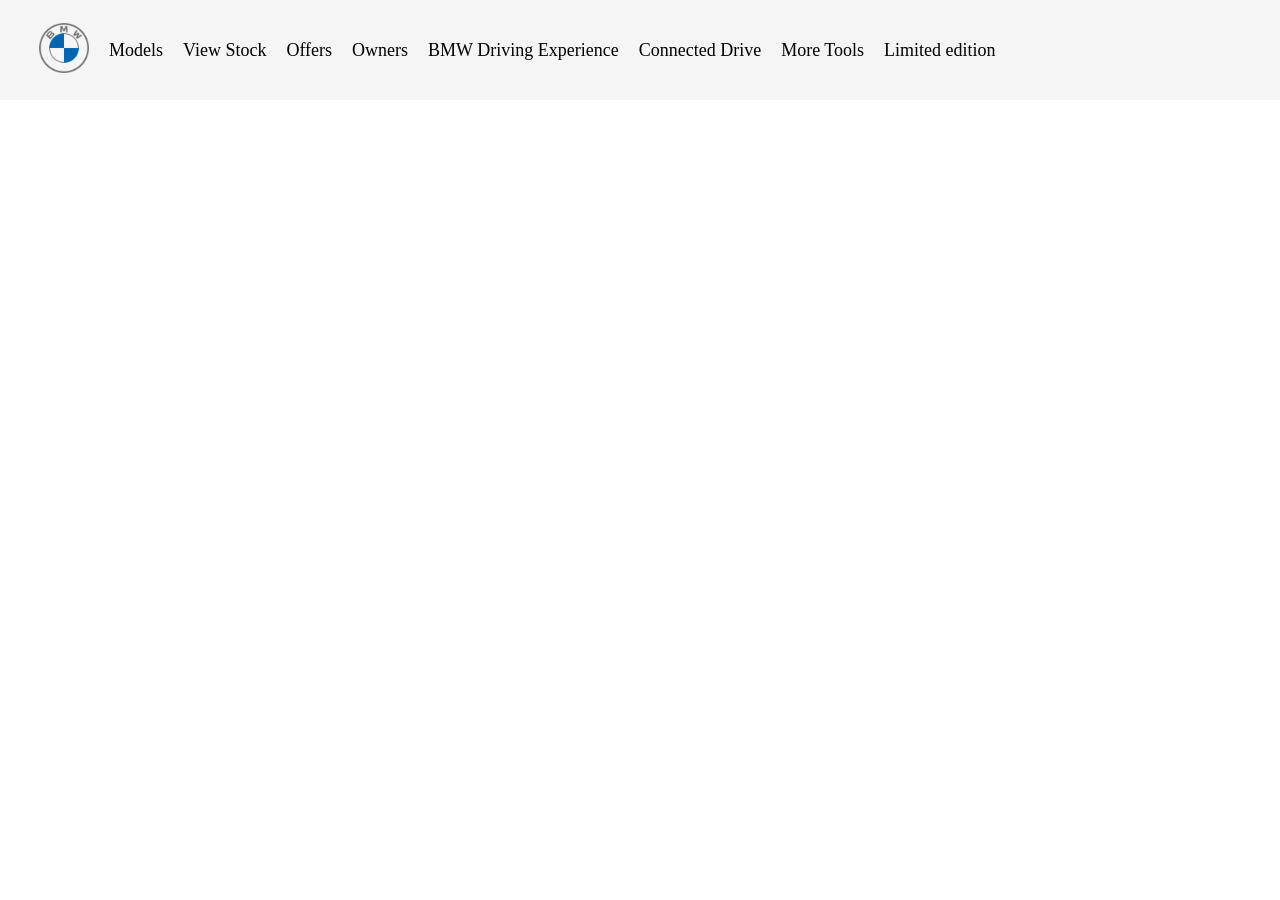
==== Home.html @ 0df1458c "Add files via upload" ====
<!DOCTYPE html>
<html>
<head>
    <meta charset='utf-8'>
    <meta http-equiv='X-UA-Compatible' content='IE=edge'>
    <title>Page Title</title>
    <meta name='viewport' content='width=device-width, initial-scale=1'>
    <link rel='stylesheet' type='text/css' media='screen' href='main.css'>
    <script src='main.js'></script>
    <style>
        body {
            margin: 0;
            padding: 0;
            overflow: hidden; /* Prevents scrollbars due to video size */
        }

        /* Video container */
        #video-container {
            position: fixed;
            top: 0;
            left: 0;
            width: 100%;
            height: 100%;
            overflow: hidden;
            z-index: -1; /* Ensure the video is behind other content */
        }

        /* Styling for video element */
        video {
            min-width: 100%;
            min-height: 100%;
            width: auto;
            height: auto;
            position: absolute;
            top: 50%;
            left: 50%;
            transform: translate(-50%, -50%);
            z-index: -1; /* Ensure the video is behind other content */
        }

        /* Navbar styling */
        .navbar {
            text-decoration: none;
            background-color: whitesmoke;
            height: 100px;
            display: flex;
            align-items: center;
            
            padding: 0 29px;
            z-index: 1; /* Ensure the navbar is in front of the video */
        }

        .navbar a {
            color: black;
            text-decoration: none;
            padding: 10px;
            font-size: 18px;
        }

        .navbar a:hover {
            background-color: black;
            
            opacity: 0.7;
        }

        .navbar a img {
            width: 50px;
        }
        .navbar:hover {
            background-color: black;
            opacity: 0.7;
            color: white;
        }
        .navbar:hover a {
            color: white;
        }
        .navbar a {
            color: black;
            text-decoration: none;
            padding: 10px;
            font-size: 18px;
            transition: all 0.3s ease; /* Smooth transition for underline */
            position: relative; /* Required for absolute positioning of the underline */
        }

        .navbar a:hover {
            color: white;
        }

        .navbar a:hover::after {
            content: '';
            position: absolute;
            left: 0;
            bottom: -3px; /* Adjust as needed to position the underline */
            width: 100%;
            height: 3px; /* Adjust as needed to change the thickness of the underline */
            background-color: rgb(57, 174, 220); /* Change to your desired color */
            z-index: 2; /* Ensure the underline is above the navbar background */
        }

        .first-box{
            background-color: antiquewhite;
            margin-left: auto;
            width: 50%;
        }
        .second-box{
            background-color: azure;
            margin-right: auto;
            width: 50%;

        }

        
    </style>
</head>
<body>

  <!-- Video Background -->
<div id="video-container">
    <video autoplay audio loop src="bmw.mp4" style="opacity: 0.8;">
        <source src="bmw.mp4" type="video/mp4">
        Your browser does not support the video tag.
    </video>
    <!-- BMW Opening Sentence -->
    <h1 style="color: white; position: absolute; top: 40%; left: 50%; transform: translateX(-50%); text-align: center; z-index: 1; font-family: 'Times New Roman', Times, serif;font-size: 50px;">
        Experience the Ultimate Driving Machine
    </h1>
</div>


    <!-- Navbar -->
    <div class="navbar">
        <!-- BMW Logo -->
        <a href="https://www.bmw.com"><img src="logo.png" alt="BMW Logo" ></a>
        
        <!-- Navigation Links -->
        <a href="Home.html">Models</a>
        <a href="Home.html">View Stock</a>
        <a href="Home.html">Offers</a>
        <a href="Home.html">Owners</a>
        <a href="Home.html">BMW Driving Experience</a>
        <a href="Home.html">Connected Drive</a>
        <a href="Home.html">More Tools</a>
        <a href="Home.html">Limited edition</a>
    </div>
<div class="double-box">
    <div class="first-box">

    </div>
    <div class="second box">

    </div>
</div>
</body>
</html>
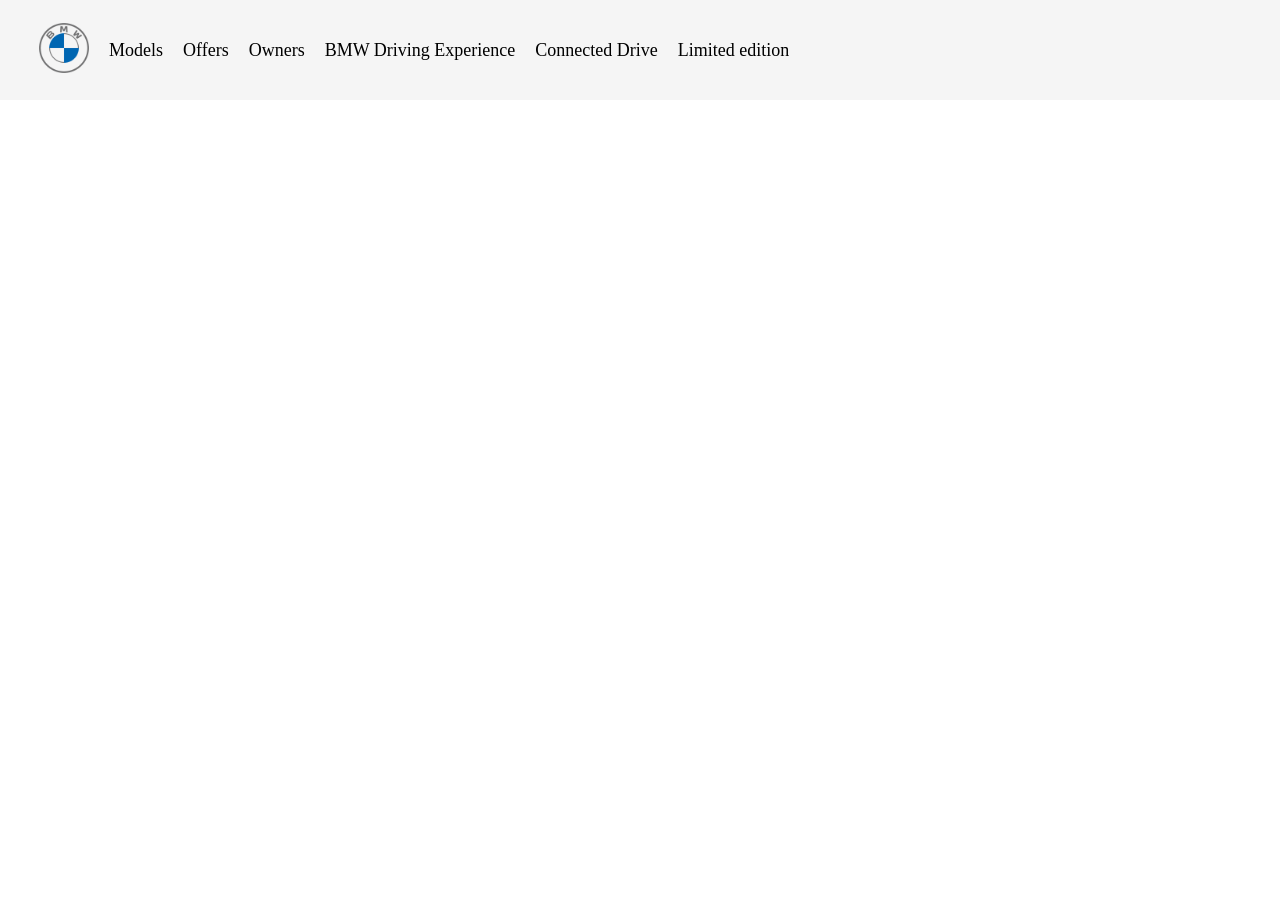
==== commit 2727ecd7: "Update Home.html" ====
--- a/Home.html
+++ b/Home.html
@@ -5,8 +5,6 @@
     <meta http-equiv='X-UA-Compatible' content='IE=edge'>
     <title>Page Title</title>
     <meta name='viewport' content='width=device-width, initial-scale=1'>
-    <link rel='stylesheet' type='text/css' media='screen' href='main.css'>
-    <script src='main.js'></script>
     <style>
         body {
             margin: 0;
@@ -117,8 +115,9 @@
 
   <!-- Video Background -->
 <div id="video-container">
-    <video autoplay audio loop src="bmw.mp4" style="opacity: 0.8;">
+    <video id="video" src="bmw.mp4" autoplay muted loop style="opacity: 0.8;">
         <source src="bmw.mp4" type="video/mp4">
+        <source src="bmw.ogg" type="video/ogg">
         Your browser does not support the video tag.
     </video>
     <!-- BMW Opening Sentence -->
@@ -131,16 +130,16 @@
     <!-- Navbar -->
     <div class="navbar">
         <!-- BMW Logo -->
-        <a href="https://www.bmw.com"><img src="logo.png" alt="BMW Logo" ></a>
+        <a href="#"><img src="logo.png" alt="BMW Logo" ></a>
         
         <!-- Navigation Links -->
         <a href="Home.html">Models</a>
-        <a href="Home.html">View Stock</a>
+        <!-- <a href="Home.html">View Stock</a> -->
         <a href="Home.html">Offers</a>
         <a href="Home.html">Owners</a>
         <a href="Home.html">BMW Driving Experience</a>
         <a href="Home.html">Connected Drive</a>
-        <a href="Home.html">More Tools</a>
+        <!-- <a href="Home.html">More Tools</a> -->
         <a href="Home.html">Limited edition</a>
     </div>
 <div class="double-box">
@@ -151,5 +150,11 @@
 
     </div>
 </div>
+<script>
+    document.addEventListener("DOMContentLoaded", function() {
+  const video = document.getElementById("video");
+  video.play();
+});
+</script>
 </body>
 </html>
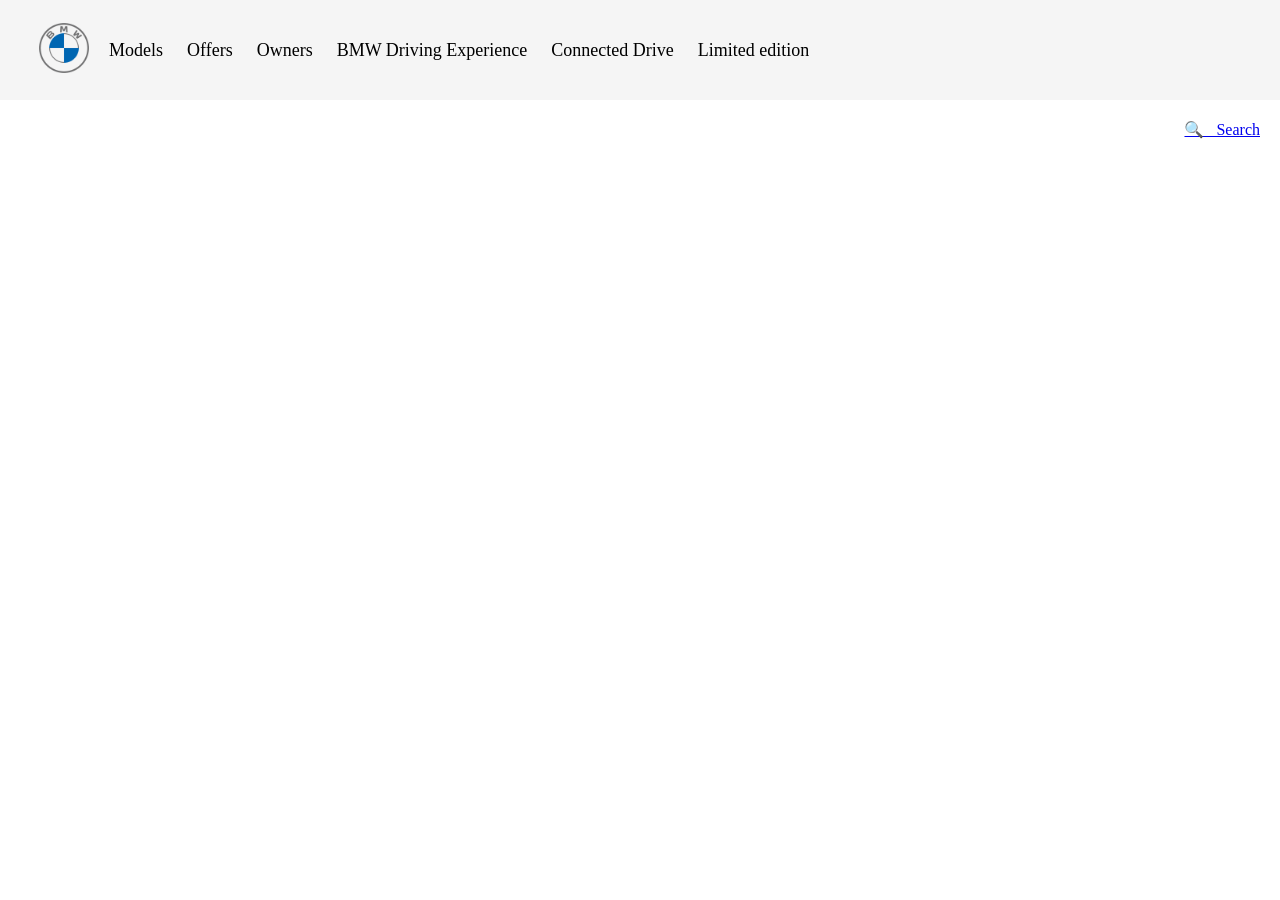
==== commit e4a51af0: "Update Home.html" ====
--- a/Home.html
+++ b/Home.html
@@ -43,7 +43,6 @@
             height: 100px;
             display: flex;
             align-items: center;
-            
             padding: 0 29px;
             z-index: 1; /* Ensure the navbar is in front of the video */
         }
@@ -107,7 +106,13 @@
             width: 50%;
 
         }
-
+        .search {
+            position:relative;
+            float: right;
+            top: 20px;  
+            margin-right: 20px;
+                        
+        }
         
     </style>
 </head>
@@ -131,7 +136,7 @@
     <div class="navbar">
         <!-- BMW Logo -->
         <a href="#"><img src="logo.png" alt="BMW Logo" ></a>
-        
+        <div class="menu">
         <!-- Navigation Links -->
         <a href="Home.html">Models</a>
         <!-- <a href="Home.html">View Stock</a> -->
@@ -141,6 +146,11 @@
         <a href="Home.html">Connected Drive</a>
         <!-- <a href="Home.html">More Tools</a> -->
         <a href="Home.html">Limited edition</a>
+    </div>
+    
+    </div>
+    <div class="search">
+        <a href="#">&#x1f50d; &nbsp; Search</a>
     </div>
 <div class="double-box">
     <div class="first-box">
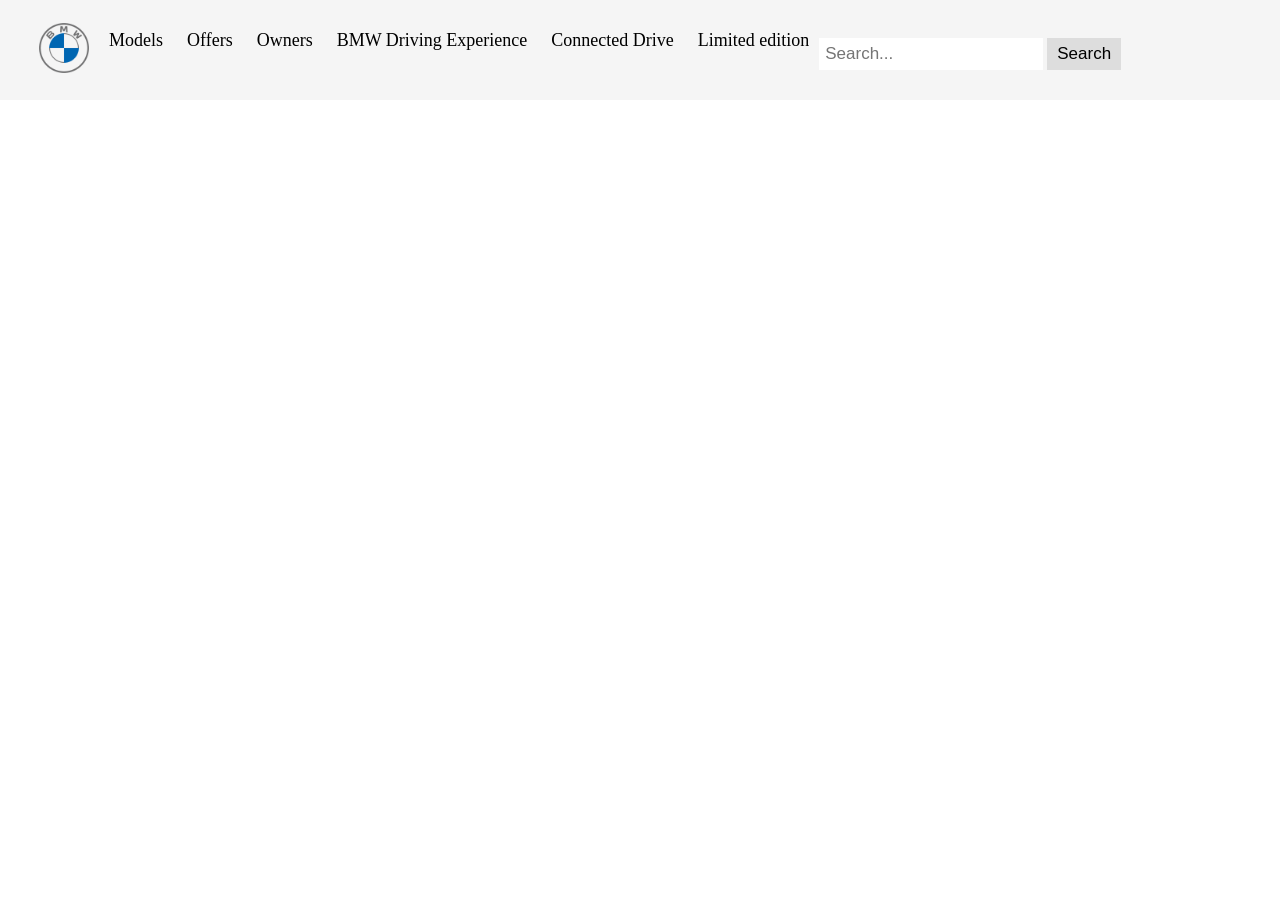
==== commit 1bcba21b: "Update Home.html" ====
--- a/Home.html
+++ b/Home.html
@@ -106,13 +106,28 @@
             width: 50%;
 
         }
-        .search {
-            position:relative;
+        .search-container {
+            position: relative;
+            margin-right: 10px;
             float: right;
-            top: 20px;  
-            margin-right: 20px;
-                        
         }
+
+        .search-container input[type=text] {
+            padding: 6px;
+            margin-top: 8px;
+            font-size: 17px;
+            border: none;
+        }
+
+        .search-container button {
+            padding: 6px 10px;
+            margin-top: 8px;
+            background: #ddd;
+            font-size: 17px;
+            border: none;
+            cursor: pointer;
+        }
+
         
     </style>
 </head>
@@ -146,11 +161,13 @@
         <a href="Home.html">Connected Drive</a>
         <!-- <a href="Home.html">More Tools</a> -->
         <a href="Home.html">Limited edition</a>
+        <div class="search-container">
+            <form action="/search" method="GET">
+                <input type="text" placeholder="Search..." name="search">
+                <button type="submit">Search</button>
+            </form>
+        </div>
     </div>
-    
-    </div>
-    <div class="search">
-        <a href="#">&#x1f50d; &nbsp; Search</a>
     </div>
 <div class="double-box">
     <div class="first-box">
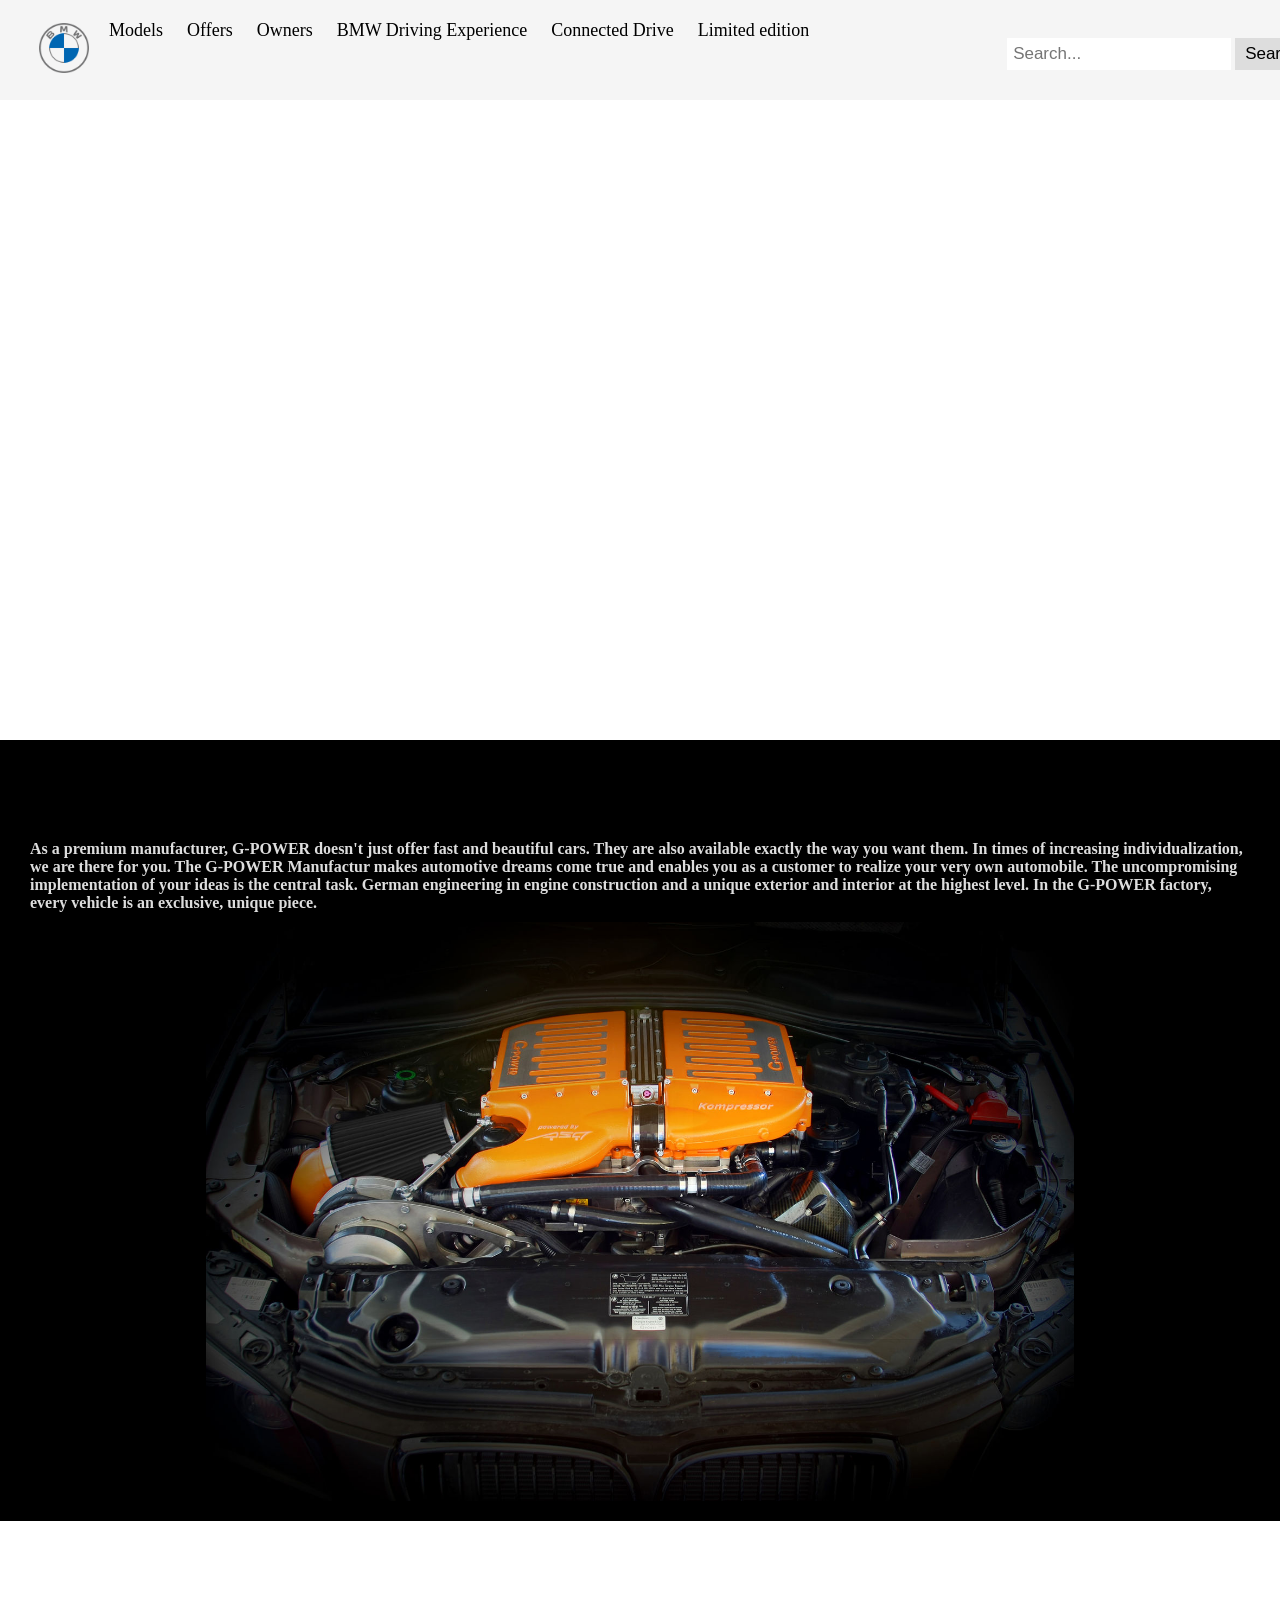
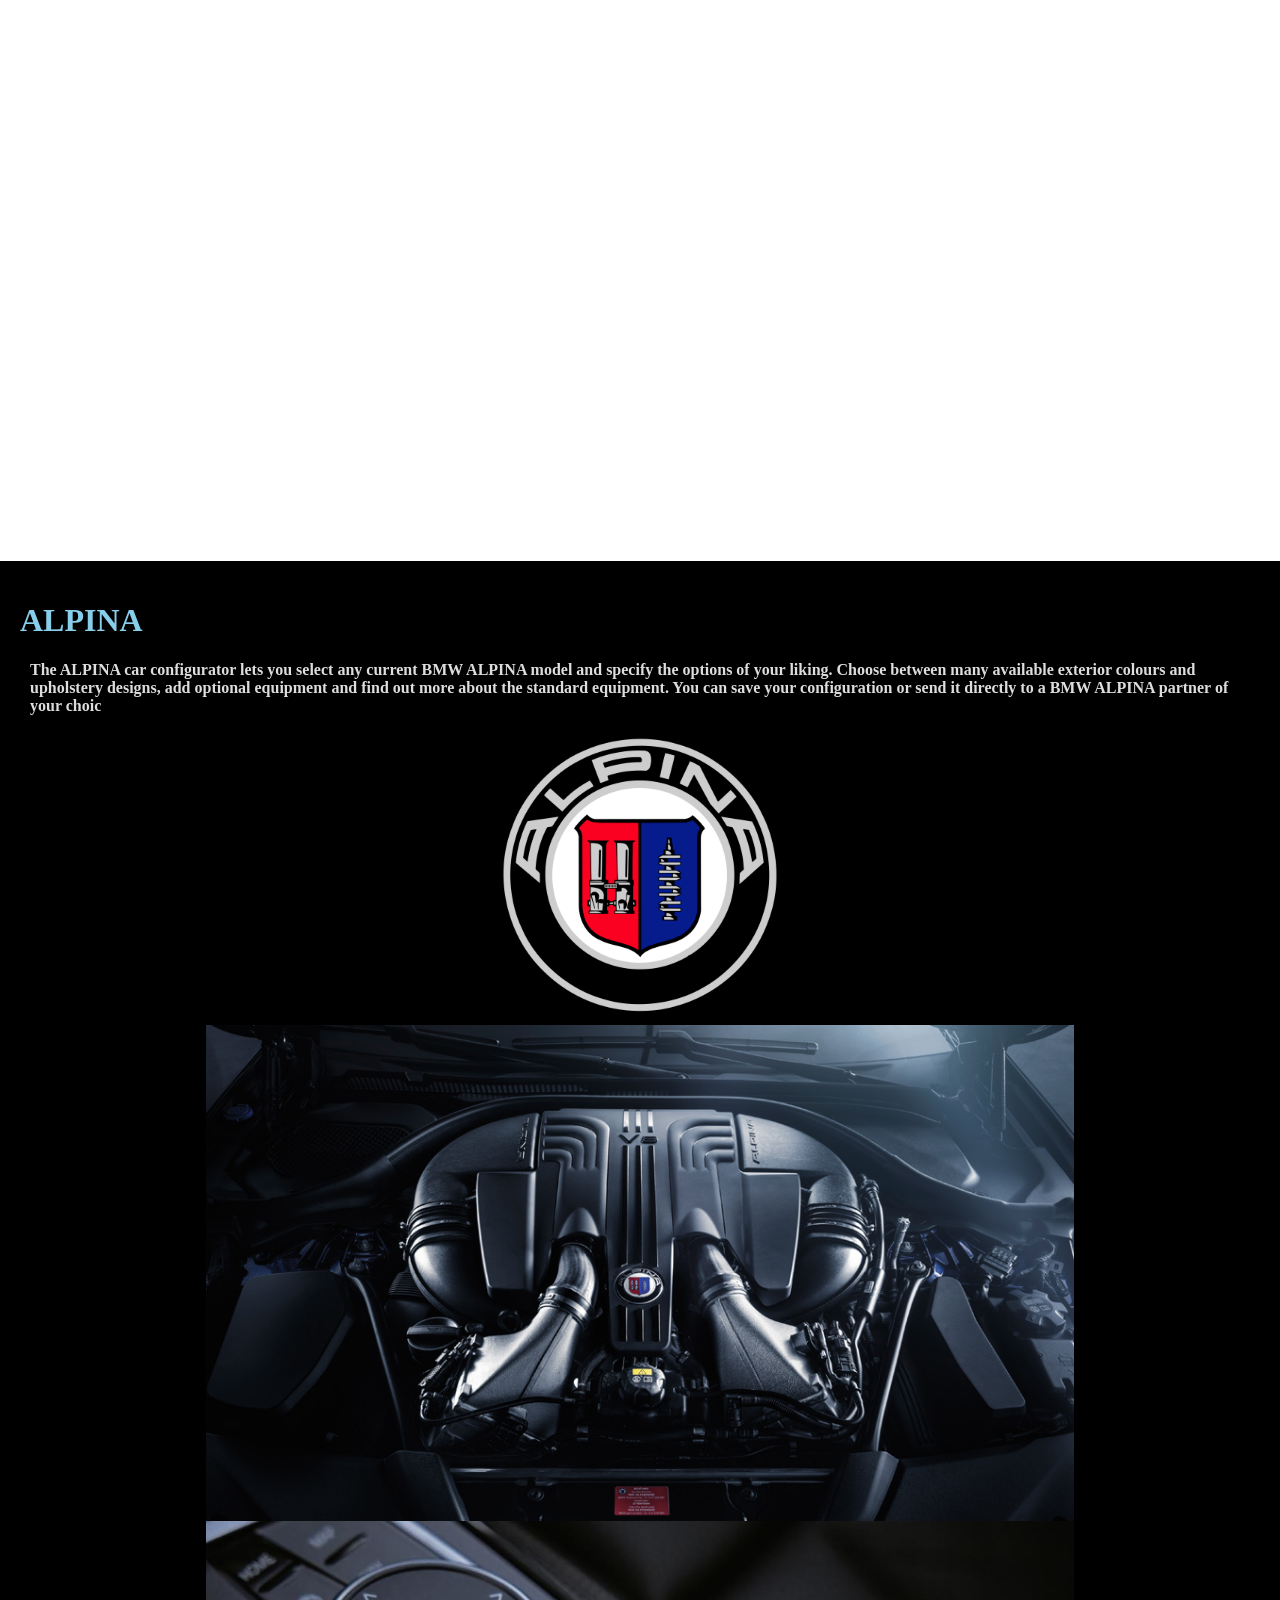
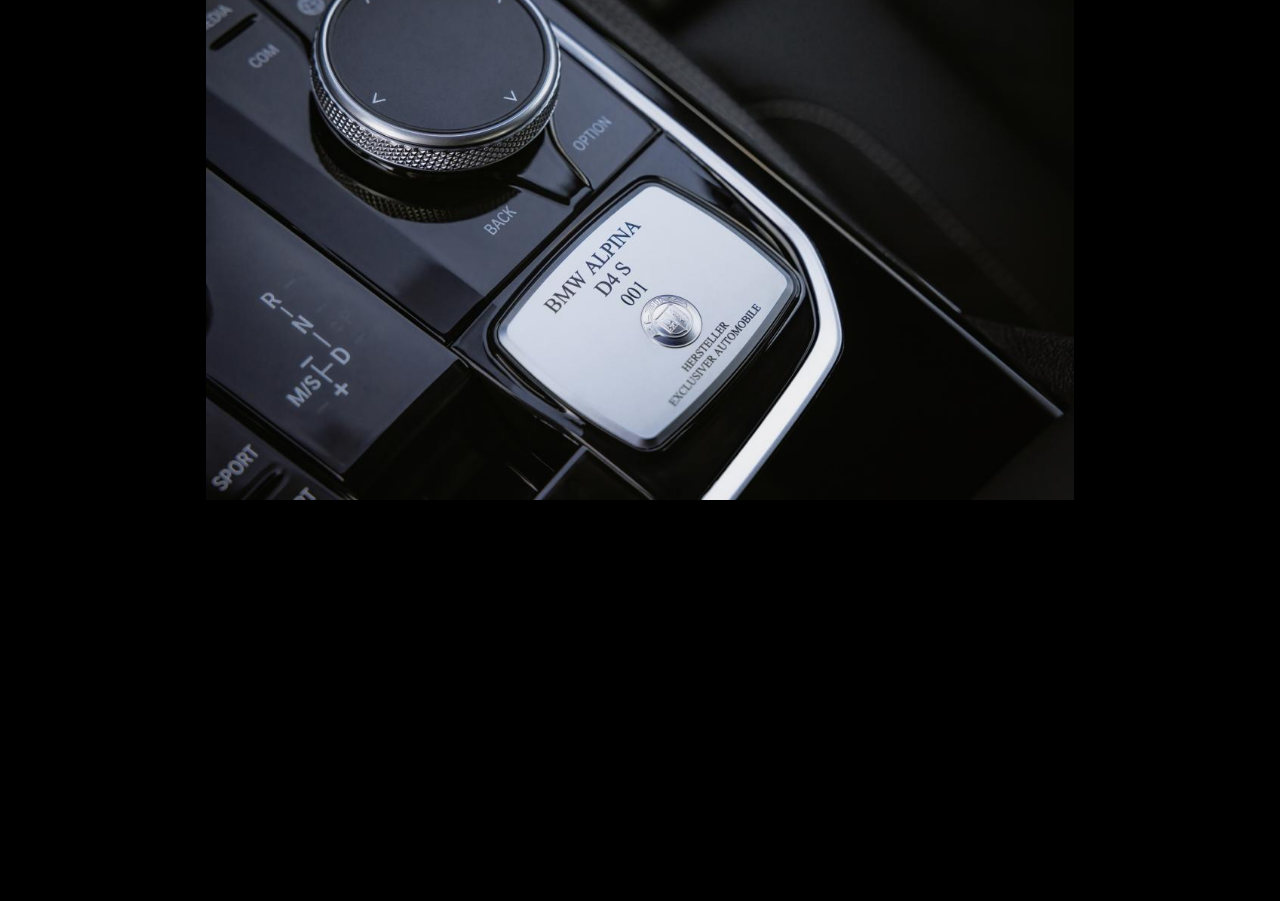
==== commit 1da68d8a: "Update Home.html" ====
--- a/Home.html
+++ b/Home.html
@@ -9,7 +9,7 @@
         body {
             margin: 0;
             padding: 0;
-            overflow: hidden; /* Prevents scrollbars due to video size */
+            overflow: auto; /* Prevents scrollbars due to video size */
         }
 
         /* Video container */
@@ -41,7 +41,8 @@
             text-decoration: none;
             background-color: whitesmoke;
             height: 100px;
-            display: flex;
+            width: 100%;
+            display:flex;
             align-items: center;
             padding: 0 29px;
             z-index: 1; /* Ensure the navbar is in front of the video */
@@ -106,10 +107,12 @@
             width: 50%;
 
         }
-        .search-container {
+         .search-container {
+            float: right;
             position: relative;
-            margin-right: 10px;
-            float: right;
+            top: -11px;
+            margin-left: 290px;
+            
         }
 
         .search-container input[type=text] {
@@ -127,7 +130,32 @@
             border: none;
             cursor: pointer;
         }
-
+        .image-container {
+        float: right;
+        padding: 20px;
+        margin-top: 50%; /* Align to bottom of the video */
+        background-color: black;
+        width: auto;
+        height: auto;
+        display: flex;
+        flex-direction: column;
+        align-items: center;
+    }
+    
+    /* Individual image styling */
+    .image-container img {
+        float: left;
+        width: 70%; /* Adjust as needed */
+        height: auto;
+        flex-wrap: wrap;
+
+    }
+
+/* Paragraph styling */
+.image-container p {
+    width: 50%; /* Adjust as needed */
+    margin-left: 20px; /* Add spacing between image and paragraph */
+}
         
     </style>
 </head>
@@ -169,14 +197,43 @@
         </div>
     </div>
     </div>
-<div class="double-box">
-    <div class="first-box">
-
-    </div>
-    <div class="second box">
-
-    </div>
-</div>
+    <div class="image-container"  style="justify-content: space-around;">
+        <div>
+            <h1><span>G-Power</span></h1>
+            <h4 style="flex-direction: row;color: #ddd;margin: 10px;">As a premium manufacturer,<span> G-POWER</span> doesn't just offer fast and beautiful cars. They are also available exactly the way you want them. In times of increasing individualization, we are there for you. The <span> G-POWER</span> Manufactur makes automotive dreams come true and enables you as a customer to realize your very own automobile. The uncompromising implementation of your ideas is the central task. German engineering in engine construction and a unique exterior and interior at the highest level. In the <span>G-POWER</span> factory, every vehicle is an exclusive, unique piece.</h4>
+        </div>
+
+        
+        <img src="steering-gpower.jpg" alt="">
+        <img src="engine-G-Power-4.jpg" alt="">
+    
+    </div>
+    <div class="image-container"  style="justify-content: space-around;">
+        <div>
+            <h1 style="color: skyblue;">ALPINA</h1>
+            <h4 style="flex-direction: row;color: #ddd;margin: 10px;">The ALPINA car configurator lets you select any current BMW ALPINA model and specify the options of your liking. Choose between many available exterior colours and upholstery designs, add optional equipment and find out more about the standard equipment. You can save your configuration or send it directly to a BMW ALPINA partner of your choic</h4>
+        </div>
+
+        <img src="Alpina_logo.svg.png" alt="" style="width: 300px;">
+        <img src="engine1-ALPINA.jpeg" alt="">
+        <img src="gear-alpiina.jpg" alt="">
+
+
+        <div class="footer">
+            <div class="contact-info" >
+                <h3>Contact Us</h3>
+                <p style="text-align: center;">Email: bmw@gmail.com</p>
+                <p>Phone: +1234567890</p>
+                <p>Address: 123 Main Street, City, Country</p>
+            </div>
+            <div class="limited-edition">
+                <h3>About Limited Edition Alpina and G-Power BMW</h3>
+                <p>The limited edition Alpina and G-Power BMW models represent the pinnacle of performance, luxury, and exclusivity. Crafted with precision engineering and bespoke design, these models offer a unique driving experience that combines exhilarating performance with unparalleled comfort.</p>
+                <p>Each limited edition model is meticulously crafted to embody the heritage and innovation of the BMW brand, pushing the boundaries of automotive excellence. With limited production runs, these models are coveted by enthusiasts and collectors alike, making them a true symbol of automotive excellence.</p>
+            </div>
+        </div>
+    
+    </div>
 <script>
     document.addEventListener("DOMContentLoaded", function() {
   const video = document.getElementById("video");
